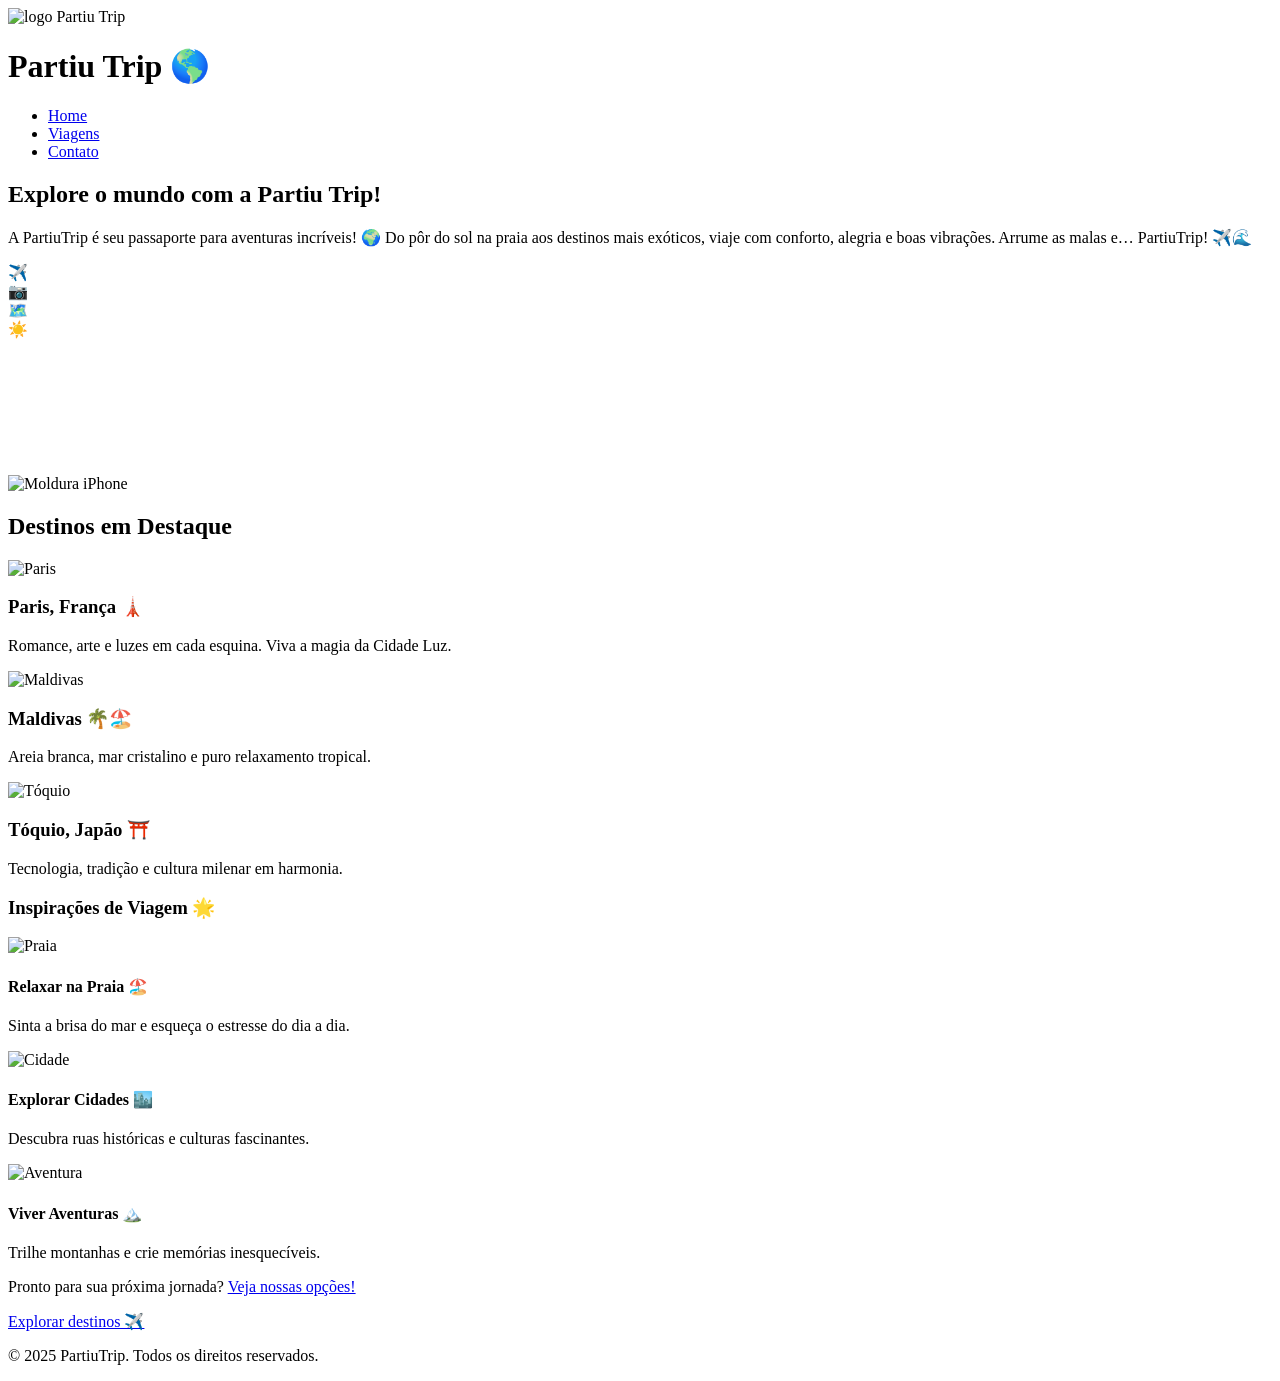
==== index.html @ b41f9a80 "Add files via upload" ====
<!DOCTYPE html>
<html lang="pt-BR">

<head>
    <meta charset="UTF-8">
    <meta name="viewport" content="width=device-width, initial-scale=1.0">
    <link rel="stylesheet" href="css/style.css">

    <link rel="icon" type="image/png" href="imagens/logo-partiu-trip-grande-removebg-preview.png">
    <title>Partiu Trip</title>
</head>

<body>

    <!-- Header -->
    <header class="header">
        <div class="logo-area">
            <img id="logotipo" src="imagens/logo-partiu-trip-grande-removebg-preview.png" alt="logo Partiu Trip">
            <h1 class="titulo-site">Partiu Trip 🌎</h1>
        </div>

        <nav>
            <ul class="menu">
                <li><a href="index.html">Home</a></li>
                <li><a href="viagens.html">Viagens</a></li>
                <li><a href="contato.html">Contato</a></li>
            </ul>
        </nav>
    </header>

    <!-- Banner -->
    <main>
        <div class="banner-bg">
            <section class="banner">
                <div class="conteudo-banner">
                    <div class="texto-banner">
                        <h2 id="titulo-banner">Explore o mundo com a Partiu Trip!</h2>
                        <p id="text-main">
                            A PartiuTrip é seu passaporte para aventuras incríveis! 🌍  
                            Do pôr do sol na praia aos destinos mais exóticos, viaje com conforto,
                            alegria e boas vibrações.  
                            Arrume as malas e… PartiuTrip! ✈️🌊
                        </p>
                    </div>

                    <!-- IPHONE COM VÍDEO E CENA CRIATIVA -->
                    <div class="imagem-banner">
                        <!-- Ícones Flutuantes Criativos -->
                        <div class="icone-flutuante icone-aviao">✈️</div>
                        <div class="icone-flutuante icone-camera">📷</div>
                        <div class="icone-flutuante icone-mapa">🗺️</div>
                        <div class="icone-flutuante icone-sol">☀️</div>

                        <div class="phone-container">
                            <img src="imagens/molduraiphone.png" class="phone-frame" alt="Moldura iPhone">

                            <video src="imagens/viagemamgs.mp4"
                                   autoplay loop muted playsinline
                                   class="phone-video"></video>
                        </div>
                    </div>
                </div>
            </section>

            <!-- Destinos -->
            <section class="destinos">
                <h2 id="sub-destinos">Destinos em Destaque</h2>
                <div class="cards">
                    <div class="card">
                        <img src="imagens/torre_eiffel.png" alt="Paris">
                        <h3>Paris, França 🗼</h3>
                        <p>Romance, arte e luzes em cada esquina. Viva a magia da Cidade Luz.</p>
                    </div>

                    <div class="card">
                        <img src="imagens/maldivas.png" alt="Maldivas">
                        <h3>Maldivas 🌴🏖️</h3>
                        <p>Areia branca, mar cristalino e puro relaxamento tropical.</p>
                    </div>

                    <div class="card">
                        <img src="imagens/tokio.png" alt="Tóquio">
                        <h3>Tóquio, Japão ⛩️</h3>
                        <p>Tecnologia, tradição e cultura milenar em harmonia.</p>
                    </div>
                </div>

                <!-- ASIDE CRIATIVO: Inspirações de Viagem -->
                <aside class="inspiracoes-viagem">
                    <h3>Inspirações de Viagem 🌟</h3>
                    <div class="inspiracao-grid">
                        <div class="inspiracao-item">
                            <img src="https://images.unsplash.com/photo-1506905925346-21bda4d32df4?w=100&h=100&fit=crop" alt="Praia">
                            <h4>Relaxar na Praia 🏖️</h4>
                            <p>Sinta a brisa do mar e esqueça o estresse do dia a dia.</p>
                        </div>
                        <div class="inspiracao-item">
                            <img src="imagens/times square.jpg" alt="Cidade">
                            <h4>Explorar Cidades 🏙️</h4>
                            <p>Descubra ruas históricas e culturas fascinantes.</p>
                        </div>
                        <div class="inspiracao-item">
                            <img src="https://images.unsplash.com/photo-1490806843957-31f4c9a91c65?w=100&h=100&fit=crop" alt="Aventura">
                            <h4>Viver Aventuras 🏔️</h4>
                            <p>Trilhe montanhas e crie memórias inesquecíveis.</p>
                        </div>
                    </div>
                    <p class="inspiracao-cta">Pronto para sua próxima jornada? <a href="viagens.html">Veja nossas opções!</a></p>
                </aside>

                <a href="viagens.html" class="btn-banner">Explorar destinos ✈️</a>
            </section>

        </div>
    </main>

    <!-- Rodapé -->
    <footer>
        <p>&copy; 2025 PartiuTrip. Todos os direitos reservados.</p>
    </footer>

</body>

</html>
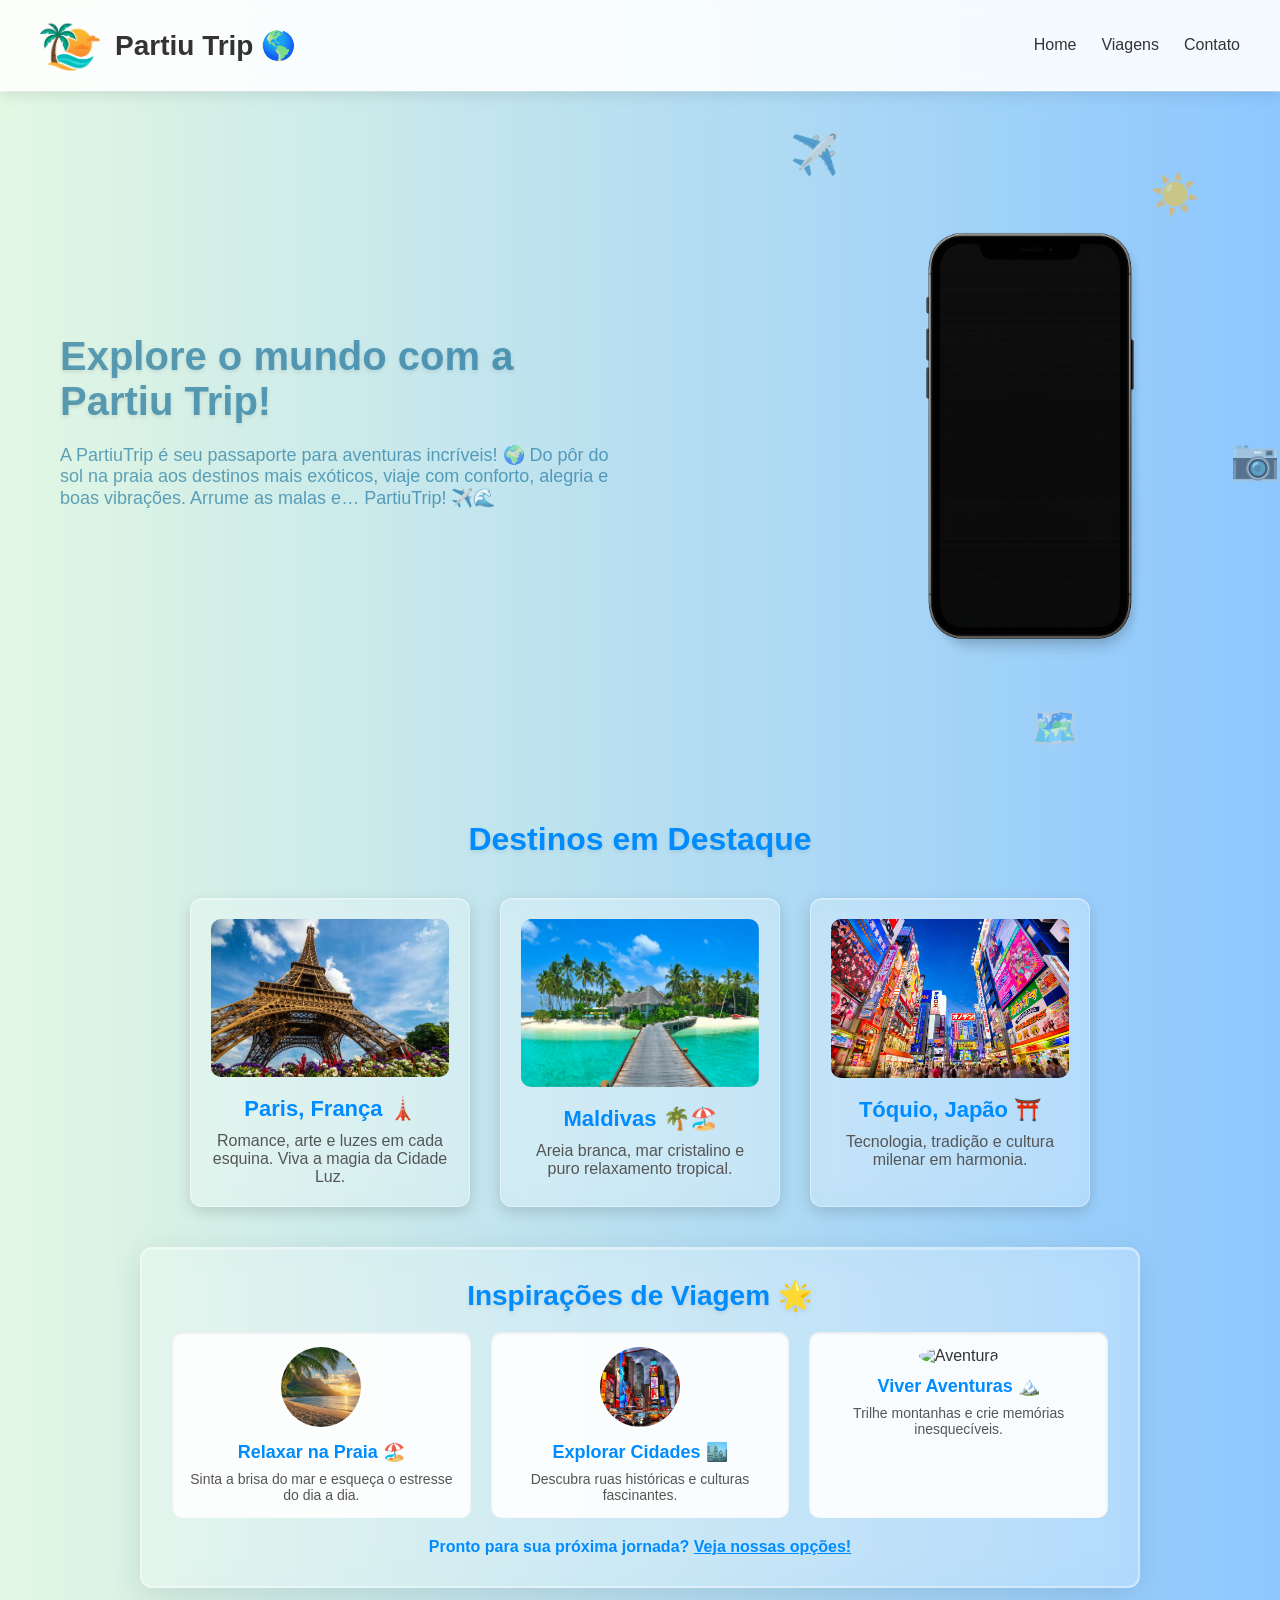
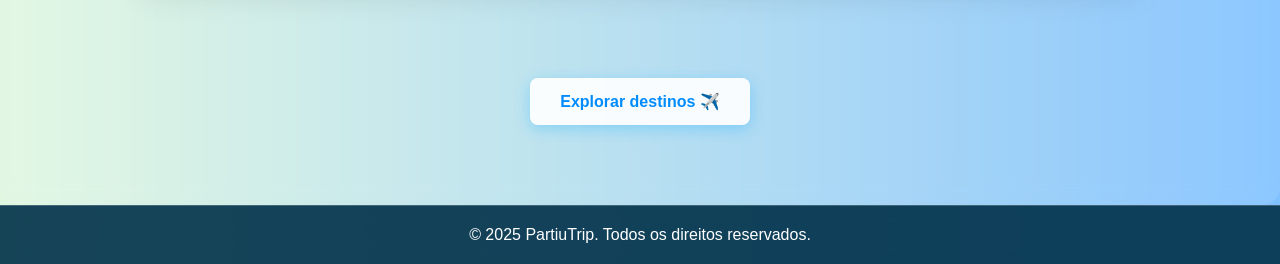
==== commit a7b01a7f: "Replace image source with local file" ====
--- a/index.html
+++ b/index.html
@@ -90,7 +90,7 @@
                     <h3>Inspirações de Viagem 🌟</h3>
                     <div class="inspiracao-grid">
                         <div class="inspiracao-item">
-                            <img src="https://images.unsplash.com/photo-1506905925346-21bda4d32df4?w=100&h=100&fit=crop" alt="Praia">
+                            <img src="imagens/praia.avif" alt="Praia">
                             <h4>Relaxar na Praia 🏖️</h4>
                             <p>Sinta a brisa do mar e esqueça o estresse do dia a dia.</p>
                         </div>
@@ -121,4 +121,4 @@
 
 </body>
 
-</html>+</html>
--- a/css/style.css
+++ b/css/style.css
@@ -0,0 +1,482 @@
+/* Reset básico e fonte */
+* {
+    margin: 0;
+    padding: 0;
+    box-sizing: border-box;
+    font-family: "Poppins", sans-serif;
+}
+
+/* Fundo do body com gradiente suave horizontal: verde claro na esquerda, azul claro na direita */
+body {
+    background: linear-gradient(90deg, #e0f7e0 0%, #80c1ff 100%);
+    color: #333;
+    animation: fadeIn 1s ease-in-out;
+}
+
+/* Animação de entrada suave */
+@keyframes fadeIn {
+    from { opacity: 0; transform: translateY(20px); }
+    to { opacity: 1; transform: translateY(0); }
+}
+
+/* ===== HEADER ===== */
+.header {
+    display: flex;
+    justify-content: space-between;
+    align-items: center;
+    padding: 15px 40px;
+    background: rgba(255, 255, 255, 0.9);
+    backdrop-filter: blur(10px);
+    box-shadow: 0 3px 15px rgba(0,0,0,0.1);
+    position: sticky;
+    top: 0;
+    z-index: 10;
+    border-bottom: 1px solid rgba(255, 255, 255, 0.5);
+}
+
+.logo-area {
+    display: flex;
+    align-items: center;
+    gap: 15px;
+}
+
+#logotipo {
+    width: 60px;
+    transition: transform 0.3s;
+}
+
+#logotipo:hover {
+    transform: scale(1.05);
+}
+
+.titulo-site {
+    font-size: 28px;
+    font-weight: 700;
+}
+
+.menu {
+    display: flex;
+    gap: 25px;
+    list-style: none;
+}
+
+.menu a {
+    text-decoration: none;
+    color: #333;
+    font-weight: 500;
+    transition: all 0.3s;
+    position: relative;
+}
+
+.menu a:hover {
+    color: #008cff;
+}
+
+.menu a::after {
+    content: '';
+    position: absolute;
+    width: 0;
+    height: 2px;
+    bottom: -5px;
+    left: 0;
+    background: #008cff;
+    transition: width 0.3s;
+}
+
+.menu a:hover::after {
+    width: 100%;
+}
+
+/* ===== BANNER ===== */
+.banner-bg {
+    background: linear-gradient(135deg, #00aaff, #e7ee63);
+    padding-bottom: 80px;
+    padding-top: 20px;
+    background: rgba(255, 255, 255, 0.1);
+    backdrop-filter: blur(10px);
+    border-radius: 0 0 18px 18px;
+    box-shadow: inset 0 1px 0 rgba(255,255,255,0.3);
+}
+
+.banner {
+    max-width: 1200px;
+    margin: auto;
+    padding: 40px 20px;
+    color: rgba(20, 112, 155, 0.644); /* Cor suave: branco levemente acinzentado para melhor contraste soft */
+    animation: slideUp 0.8s ease-out;
+}
+
+/* Animação de deslizamento para o banner */
+@keyframes slideUp {
+    from { opacity: 0; transform: translateY(30px); }
+    to { opacity: 1; transform: translateY(0); }
+}
+
+.conteudo-banner {
+    display: flex;
+    align-items: center;
+    justify-content: space-between;
+}
+
+.texto-banner {
+    max-width: 550px;
+}
+
+#titulo-banner {
+    font-size: 40px;
+    margin-bottom: 20px;
+    text-shadow: 0 2px 4px rgba(0,0,0,0.1);
+}
+
+#text-main {
+    font-size: 18px;
+    margin-bottom: 30px;
+}
+
+.btn-banner {
+    display: inline-block;
+    margin-top: 50px;
+    padding: 14px 30px;
+    background: rgba(255, 255, 255, 0.9);
+    backdrop-filter: blur(10px);
+    color: #008cff;
+    border-radius: 8px;
+    font-weight: bold;
+    text-decoration: none;
+    transition: all 0.3s;
+    box-shadow: 0 4px 15px rgba(0,170,255,0.3);
+}
+
+.btn-banner:hover {
+    background: rgba(255, 255, 255, 1);
+    transform: scale(1.03);
+    box-shadow: 0 6px 20px rgba(0,170,255,0.4);
+}
+
+/* ===== IPHONE + VÍDEO + ÍCONES CRIATIVOS ===== */
+.imagem-banner {
+    position: relative;
+}
+
+.phone-container {
+    position: relative;
+    width: 380px;
+    overflow: visible;
+    animation: flutuar 3s infinite ease-in-out;
+}
+
+.phone-frame {
+    width: 100%;
+    height: auto;
+    display: block;
+    pointer-events: none;
+}
+
+.phone-video {
+    position: absolute;
+    top: 16.8%;
+    left: 24.8%;
+    width: 50.4%;
+    height: 65.8%;
+    border-radius: 34px;
+    object-fit: cover;
+    z-index: 2;
+}
+
+.icone-flutuante {
+    position: absolute;
+    font-size: 40px;
+    opacity: 0.8;
+    z-index: 1;
+    animation: flutuar-icones 4s infinite ease-in-out;
+}
+
+.icone-aviao {
+    top: -20px;
+    left: -50px;
+    animation-delay: 0s;
+}
+
+.icone-camera {
+    top: 50%;
+    right: -60px;
+    animation-delay: 1s;
+}
+
+.icone-mapa {
+    bottom: -30px;
+    left: 50%;
+    animation-delay: 2s;
+}
+
+.icone-sol {
+    top: 20px;
+    right: 20px;
+    animation-delay: 3s;
+}
+
+.icone-flutuante:hover {
+    opacity: 1;
+    transform: scale(1.2);
+}
+
+/* ===== ANIMAÇÃO ===== */
+@keyframes flutuar {
+    0% { transform: translateY(0px); }
+    50% { transform: translateY(-10px); }
+    100% { transform: translateY(0px); }
+}
+
+@keyframes flutuar-icones {
+    0% { transform: translateY(0px) rotate(0deg); }
+    25% { transform: translateY(-5px) rotate(5deg); }
+    50% { transform: translateY(0px) rotate(0deg); }
+    75% { transform: translateY(5px) rotate(-5deg); }
+    100% { transform: translateY(0px) rotate(0deg); }
+}
+
+/* ===== DESTINOS ===== */
+.destinos {
+    text-align: center;
+    margin-top: 60px;
+}
+
+#sub-destinos {
+    font-size: 32px;
+    margin-bottom: 40px;
+    color: #008cff;
+    text-shadow: 0 2px 4px rgba(0,0,0,0.1);
+}
+
+.cards {
+    display: flex;
+    justify-content: center;
+    gap: 30px;
+    flex-wrap: wrap;
+    margin-bottom: 40px;
+}
+
+.card {
+    background: rgba(255, 255, 255, 0.2);
+    backdrop-filter: blur(15px);
+    border: 1px solid rgba(255, 255, 255, 0.4);
+    width: 280px;
+    padding: 20px;
+    border-radius: 12px;
+    box-shadow: 0 5px 15px rgba(0,0,0,0.15), inset 0 1px 0 rgba(255,255,255,0.3);
+    transition: all 0.3s;
+}
+
+.card:hover {
+    transform: translateY(-8px);
+    box-shadow: 0 8px 25px rgba(0,0,0,0.2), inset 0 1px 0 rgba(255,255,255,0.4);
+}
+
+.card img {
+    width: 100%;
+    border-radius: 10px;
+}
+
+.card h3 {
+    margin-top: 15px;
+    font-size: 22px;
+    color: #008cff;
+}
+
+.card p {
+    margin-top: 10px;
+    color: #555;
+}
+
+/* ===== ASIDE: INSPIRAÇÕES DE VIAGEM ===== */
+.inspiracoes-viagem {
+    background: rgba(255, 255, 255, 0.2);
+    backdrop-filter: blur(20px);
+    border: 2px solid rgba(255, 255, 255, 0.4);
+    padding: 30px;
+    border-radius: 12px;
+    box-shadow: 0 8px 32px rgba(0,0,0,0.1), inset 0 1px 0 rgba(255,255,255,0.3);
+    margin: 0 auto 40px auto;
+    max-width: 1000px;
+    animation: slideUp 0.8s ease-out;
+}
+
+.inspiracoes-viagem h3 {
+    font-size: 28px;
+    color: #008cff;
+    margin-bottom: 20px;
+    text-align: center;
+    text-shadow: 0 2px 4px rgba(0,0,0,0.1);
+}
+
+.inspiracao-grid {
+    display: grid;
+    grid-template-columns: repeat(auto-fit, minmax(200px, 1fr));
+    gap: 20px;
+    margin-bottom: 20px;
+}
+
+.inspiracao-item {
+    text-align: center;
+    padding: 15px;
+    background: rgba(255, 255, 255, 0.9);
+    border-radius: 10px;
+    transition: all 0.3s;
+    box-shadow: inset 0 1px 3px rgba(0,0,0,0.1);
+}
+
+.inspiracao-item:hover {
+    background: rgba(255, 255, 255, 1);
+    transform: scale(1.05);
+    box-shadow: 0 4px 15px rgba(0,170,255,0.3);
+}
+
+.inspiracao-item img {
+    width: 80px;
+    height: 80px;
+    border-radius: 50%;
+    object-fit: cover;
+    margin-bottom: 10px;
+}
+
+.inspiracao-item h4 {
+    font-size: 18px;
+    color: #008cff;
+    margin-bottom: 8px;
+}
+
+.inspiracao-item p {
+    font-size: 14px;
+    color: #555;
+}
+
+.inspiracao-cta {
+    text-align: center;
+    font-weight: 600;
+    color: #008cff;
+}
+
+.inspiracao-cta a {
+    color: #008cff;
+    text-decoration: underline;
+}
+
+.inspiracao-cta a:hover {
+    color: #0056b3;
+}
+
+/* ===== FOOTER ===== */
+footer {
+    background: rgba(0, 48, 73, 0.9);
+    backdrop-filter: blur(10px);
+    color: white;
+    text-align: center;
+    padding: 20px 0;
+    border-top: 1px solid rgba(255, 255, 255, 0.2);
+}
+
+/* ===== RESPONSIVIDADE ===== */
+@media (max-width: 768px) {
+    .header {
+        padding: 15px 20px;
+        flex-direction: column;
+        gap: 15px;
+    }
+
+    .titulo-site {
+        font-size: 24px;
+    }
+
+    .menu {
+        gap: 15px;
+        flex-wrap: wrap;
+        justify-content: center;
+    }
+
+    .conteudo-banner {
+        flex-direction: column;
+        text-align: center;
+        gap: 30px;
+    }
+
+    .texto-banner {
+        max-width: 100%;
+    }
+
+    #titulo-banner {
+        font-size: 32px;
+    }
+
+    #text-main {
+        font-size: 16px;
+    }
+
+    .phone-container {
+        width: 250px;
+    }
+
+    .icone-flutuante {
+        display: none;
+    }
+
+    .cards {
+        gap: 20px;
+    }
+
+    .card {
+        width: 100%;
+        max-width: 300px;
+    }
+
+    .inspiracao-grid {
+        grid-template-columns: 1fr;
+        gap: 15px;
+    }
+
+    .inspiracao-item {
+        padding: 10px;
+    }
+
+    .inspiracao-item img {
+        width: 60px;
+        height: 60px;
+    }
+
+    #sub-destinos {
+        font-size: 28px;
+    }
+
+    .inspiracoes-viagem h3 {
+        font-size: 24px;
+    }
+}
+
+@media (max-width: 480px) {
+    .header {
+        padding: 10px 15px;
+    }
+
+    #titulo-banner {
+        font-size: 28px;
+    }
+
+    .phone-container {
+        width: 200px;
+    }
+
+    .card {
+        padding: 15px;
+    }
+
+    .card h3 {
+        font-size: 20px;
+    }
+
+    .inspiracao-item h4 {
+        font-size: 16px;
+    }
+
+    .inspiracao-item p {
+        font-size: 13px;
+    }
+}
